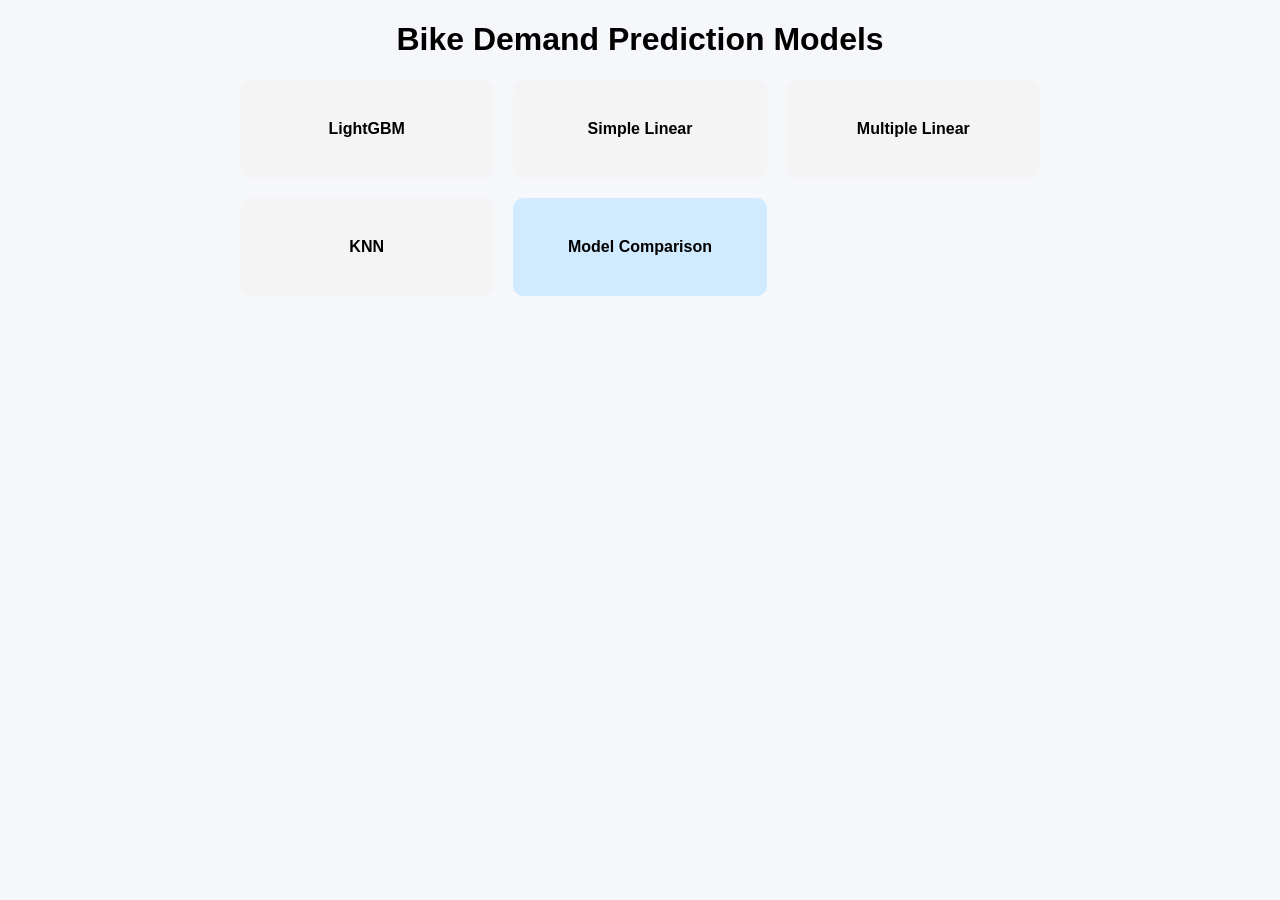
==== notebooks/templates/index.html @ 182e2835 "lightgbm webpage done" ====
<!DOCTYPE html>
<html>
<head>
    <title>Bike Demand Models</title>
    <link rel="stylesheet" href="../static/style.css">
</head>
<body>

<h1>Bike Demand Prediction Models</h1>

<div class="grid">
    <a class="card" href="/model/lightgbm">LightGBM</a>
    <a class="card" href="/model/Simple Linear">Simple Linear</a>
    <a class="card" href="/model/Multiple Linear">Multiple Linear</a>
    <a class="card" href="/model/KNN">KNN</a>
    <a class="card highlight" href="/comparison">Model Comparison</a>
</div>

</body>
</html>
---- notebooks/static/style.css ----
body {
    font-family: Arial, sans-serif;
    text-align: center;
}

.grid {
    display: grid;
    grid-template-columns: repeat(3, 1fr);
    gap: 20px;
    max-width: 800px;
    margin: auto;
}

.card {
    padding: 40px;
    background: #f4f4f4;
    text-decoration: none;
    color: black;
    font-weight: bold;
    border-radius: 10px;
}

.card:hover {
    background: #ddd;
}

.highlight {
    background: #d0ebff;
}

body {
    font-family: "Segoe UI", Tahoma, sans-serif;
    background: #f5f7fa;
    margin: 0;
    padding: 0;
}

.container {
    max-width: 900px;
    margin: 40px auto;
    background: white;
    padding: 30px;
    border-radius: 12px;
    box-shadow: 0 10px 25px rgba(0,0,0,0.1);
}

h2 {
    text-align: center;
    margin-bottom: 30px;
}

.grid-form {
    display: grid;
    grid-template-columns: repeat(3, 1fr);
    gap: 20px;
}

.grid-form div {
    display: flex;
    flex-direction: column;
}

label {
    font-size: 0.9rem;
    margin-bottom: 5px;
}

input {
    padding: 10px;
    border-radius: 6px;
    border: 1px solid #ccc;
}

button {
    margin-top: 30px;
    padding: 15px;
    width: 100%;
    font-size: 1.1rem;
    background: #007bff;
    color: white;
    border: none;
    border-radius: 8px;
    cursor: pointer;
}

button:hover {
    background: #0056b3;
}

.result-box {
    margin-top: 30px;
    padding: 20px;
    background: #e7f5ff;
    border-left: 6px solid #007bff;
    text-align: center;
    border-radius: 8px;
}

.result-box p {
    font-size: 2rem;
    font-weight: bold;
    margin: 10px 0 0;
}

.back-link {
    display: block;
    margin-top: 30px;
    text-align: center;
    text-decoration: none;
    color: #555;
}

.back-link:hover {
    text-decoration: underline;
}

select {
    padding: 10px;
    border-radius: 6px;
    border: 1px solid #ccc;
    background: white;
}
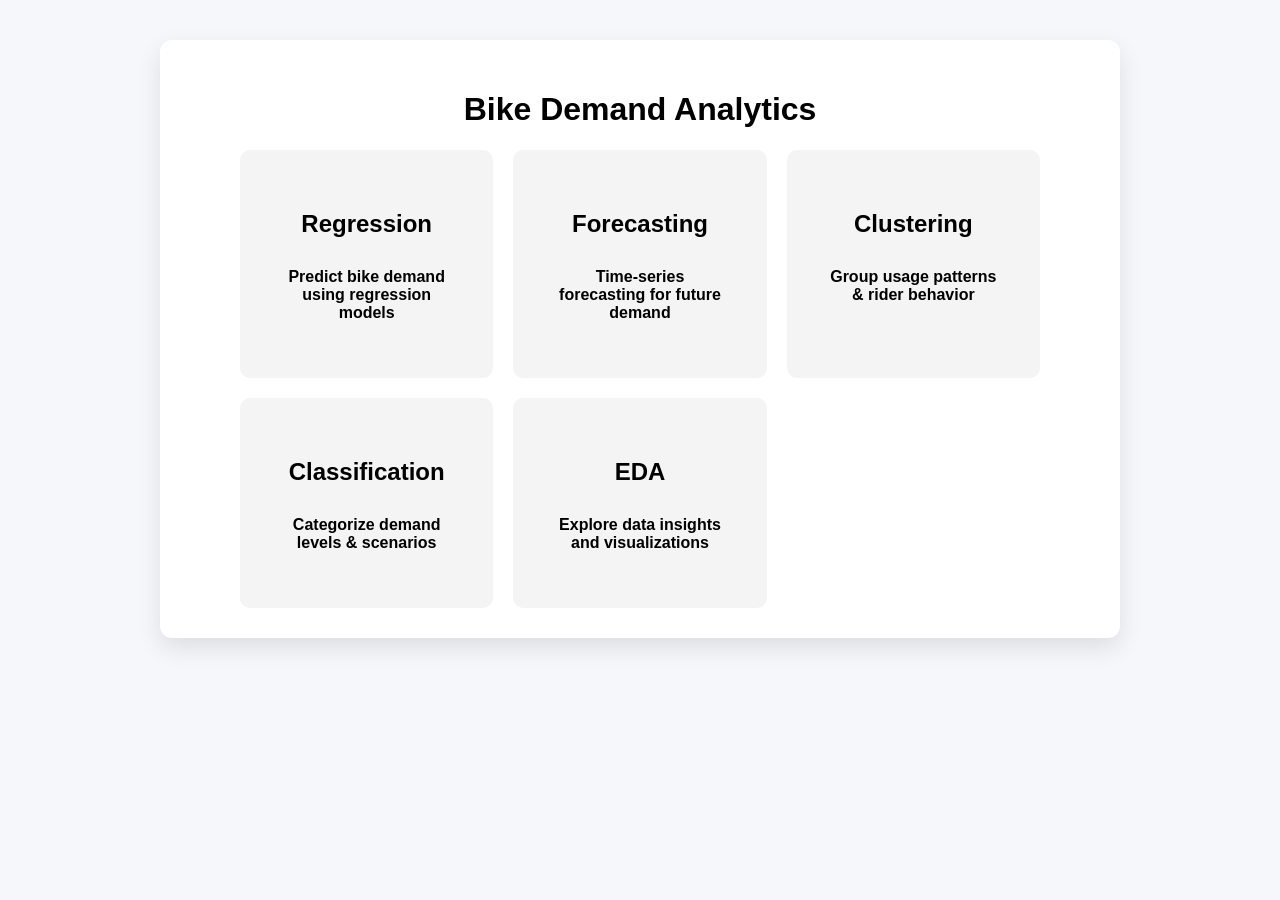
==== commit 0b5711f5: "forecasting web" ====
--- a/notebooks/templates/index.html
+++ b/notebooks/templates/index.html
@@ -1,19 +1,41 @@
 <!DOCTYPE html>
-<html>
+<html lang="en">
 <head>
-    <title>Bike Demand Models</title>
+    <meta charset="UTF-8">
+    <title>Bike Demand Analytics</title>
     <link rel="stylesheet" href="../static/style.css">
 </head>
 <body>
 
-<h1>Bike Demand Prediction Models</h1>
+<div class="container">
+    <h1>Bike Demand Analytics</h1>
 
-<div class="grid">
-    <a class="card" href="/model/lightgbm">LightGBM</a>
-    <a class="card" href="/model/Simple Linear">Simple Linear</a>
-    <a class="card" href="/model/Multiple Linear">Multiple Linear</a>
-    <a class="card" href="/model/KNN">KNN</a>
-    <a class="card highlight" href="/comparison">Model Comparison</a>
+    <div class="grid">
+        <a class="card regression" href="/model/lightgbm">
+            <h2>Regression</h2>
+            <p>Predict bike demand using regression models</p>
+        </a>
+
+        <a class="card forecasting" href="/forecasting">
+            <h2>Forecasting</h2>
+            <p>Time-series forecasting for future demand</p>
+        </a>
+
+        <a class="card clustering" href="/model/clustering">
+            <h2>Clustering</h2>
+            <p>Group usage patterns & rider behavior</p>
+        </a>
+
+        <a class="card classification" href="/model/classification">
+            <h2>Classification</h2>
+            <p>Categorize demand levels & scenarios</p>
+        </a>
+
+        <a class="card eda" href="/model/eda">
+            <h2>EDA</h2>
+            <p>Explore data insights and visualizations</p>
+        </a>
+    </div>
 </div>
 
 </body>
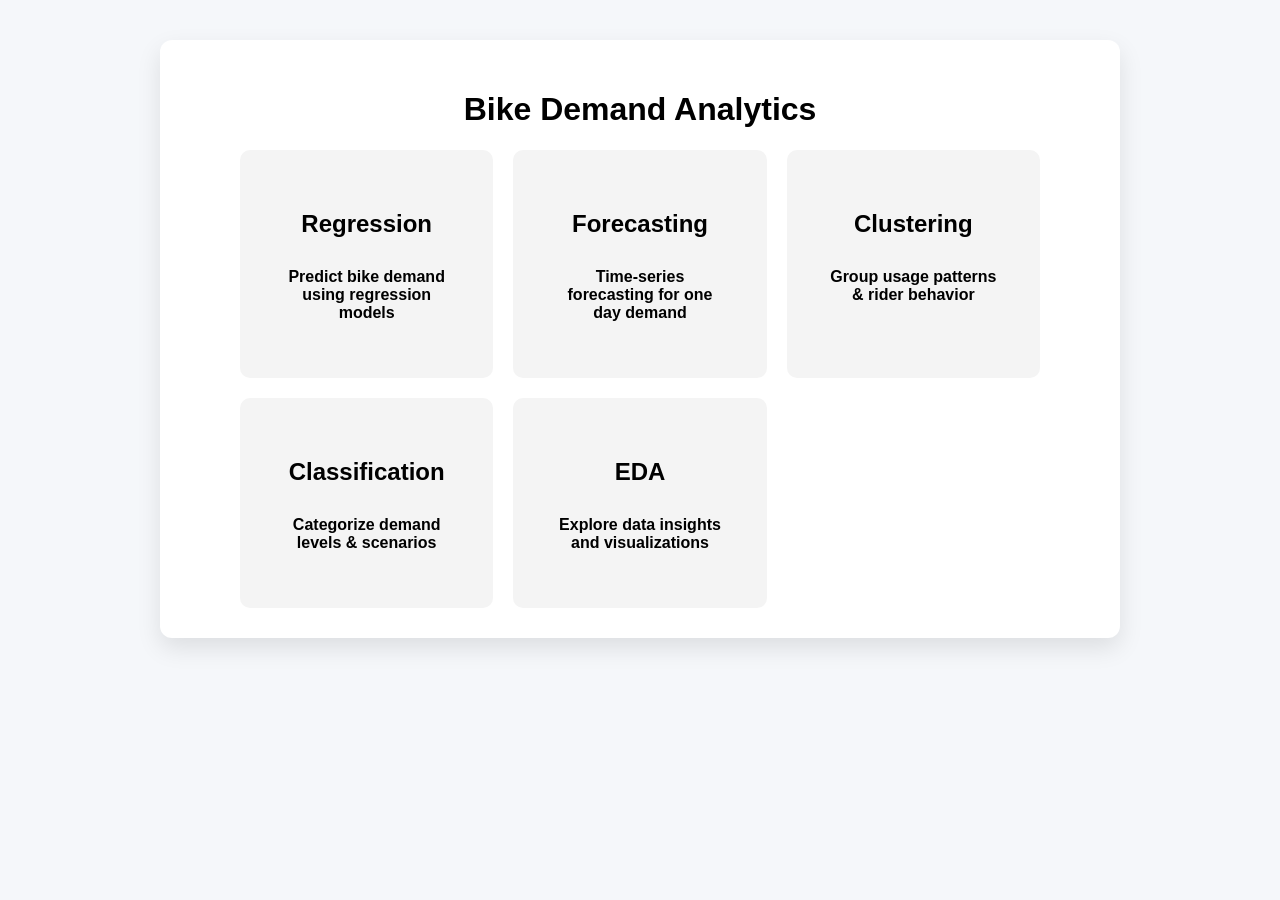
==== commit 89575210: "classification web" ====
--- a/notebooks/templates/index.html
+++ b/notebooks/templates/index.html
@@ -18,15 +18,15 @@
 
         <a class="card forecasting" href="/forecasting">
             <h2>Forecasting</h2>
-            <p>Time-series forecasting for future demand</p>
+            <p>Time-series forecasting for one day demand</p>
         </a>
 
-        <a class="card clustering" href="/model/clustering">
+        <a class="card clustering" href="/clustering">
             <h2>Clustering</h2>
             <p>Group usage patterns & rider behavior</p>
         </a>
 
-        <a class="card classification" href="/model/classification">
+        <a class="card classification" href="/classification">
             <h2>Classification</h2>
             <p>Categorize demand levels & scenarios</p>
         </a>
